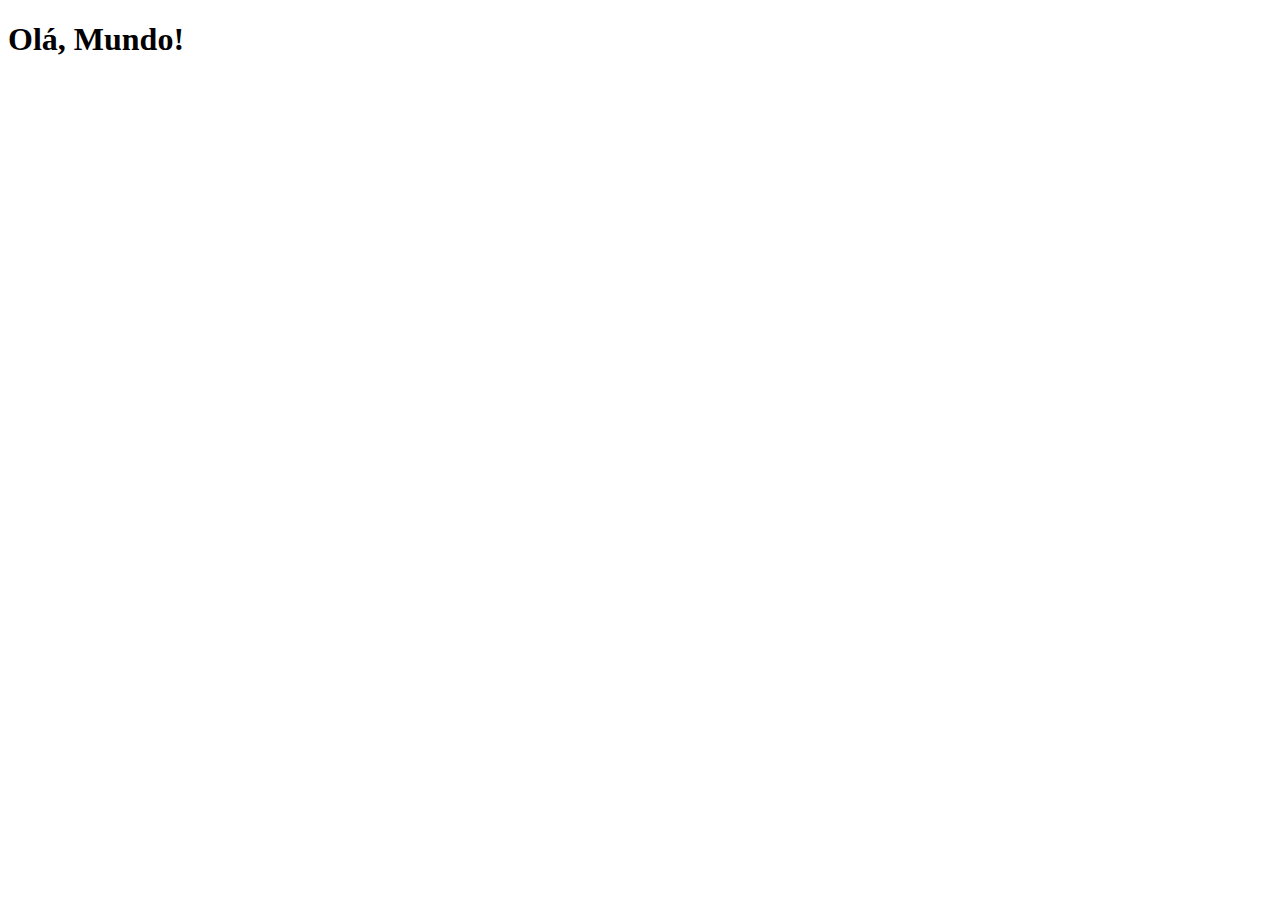
==== index.html @ d5bbe0e5 "projeto social" ====
<!DOCTYPE html>
<html lang="pt-br">
<head>
    <meta charset="UTF-8">
    <meta name="viewport" content="width=device-width, initial-scale=1.0">
    <link rel="shortcut icon" href="favicon.ico" type="image/x-icon">
    <title>projeto redes sociais</title>

</head>
<body>
    <h1>Olá, Mundo!</h1>
</body>
</html>
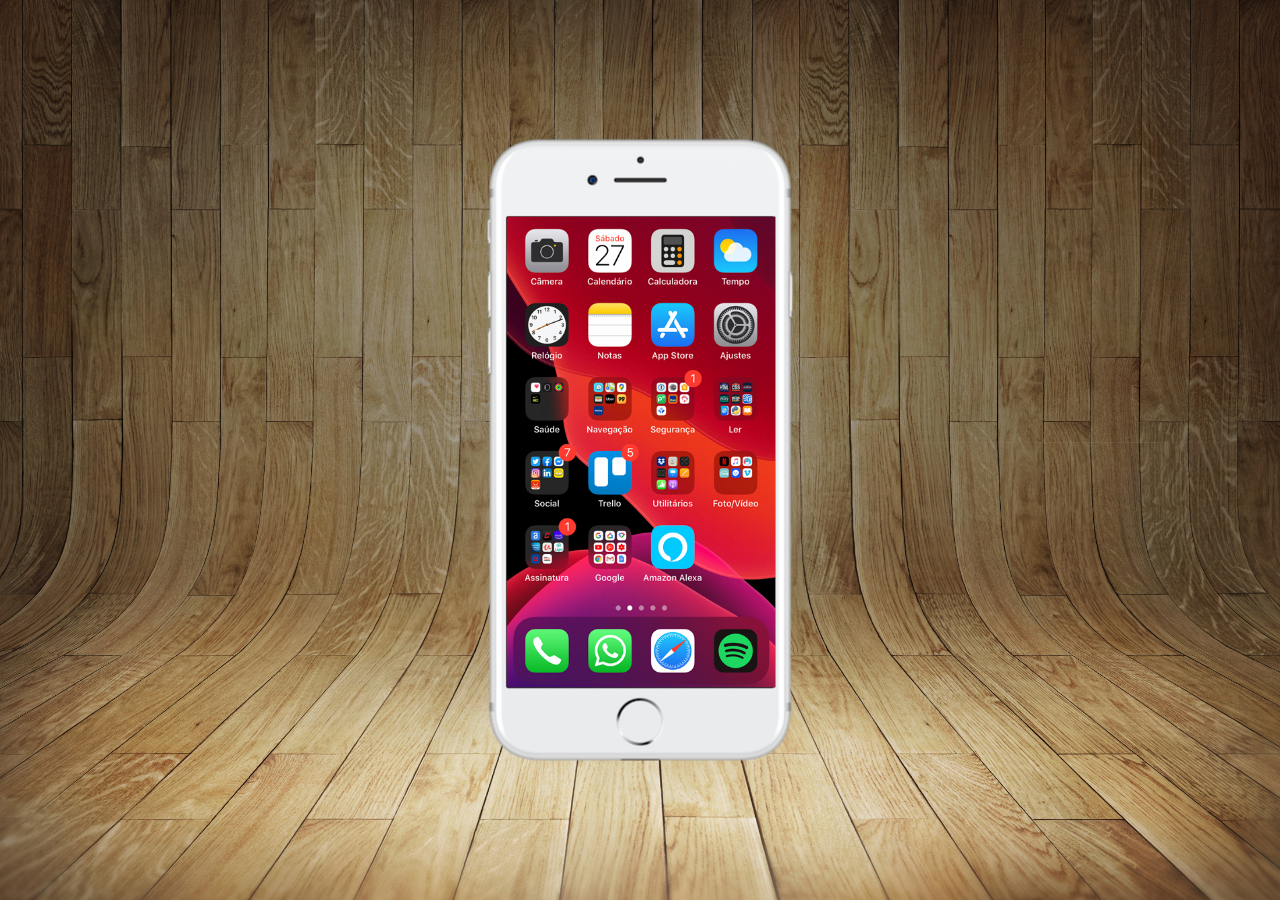
==== commit 073e4645: "aula 4 e 3 cap 23" ====
--- a/index.html
+++ b/index.html
@@ -4,10 +4,20 @@
     <meta charset="UTF-8">
     <meta name="viewport" content="width=device-width, initial-scale=1.0">
     <link rel="shortcut icon" href="favicon.ico" type="image/x-icon">
+    <link rel="stylesheet" href="estilos/style.css">
     <title>projeto redes sociais</title>
+
 
 </head>
 <body>
-    <h1>Olá, Mundo!</h1>
+    <main>
+        <section id="telefone">
+         <iframe src="home.html" name="tela" id="tela"
+         frameborder="0"></iframe>
+        </section>
+        <section id="redes-sociais">
+
+        </section>
+    </main>
 </body>
 </html>--- a/estilos/style.css
+++ b/estilos/style.css
@@ -0,0 +1,45 @@
+@charset "UTF-8";
+
+*{
+    margin:0px ;
+    padding: 0px;
+    font-family: Arial, Helvetica, sans-serif;
+}
+
+
+html, body{
+    height: 100vh;
+    width: 100vw;
+    background-color: black;
+}
+ body{
+    background: url("../imagens/fundo-madeira.jpg") no-repeat top center;
+    background-size: cover;
+    background-attachment: fixed;
+ }
+
+main{
+    height: 100vh;
+    position: relative;
+    
+}
+
+section#telefone{
+position: absolute;
+top: 50%;
+left: 50%;
+transform: translate(-50%, -50%);
+height:627px ;
+width: 311px;
+
+background:  url("../imagens/frame-iphone.png") no-repeat;
+}
+
+iframe#tela{
+    position: relative;
+    top: 80px;
+    left: 22px;
+    width: 269px;
+    height: 471px;
+    
+}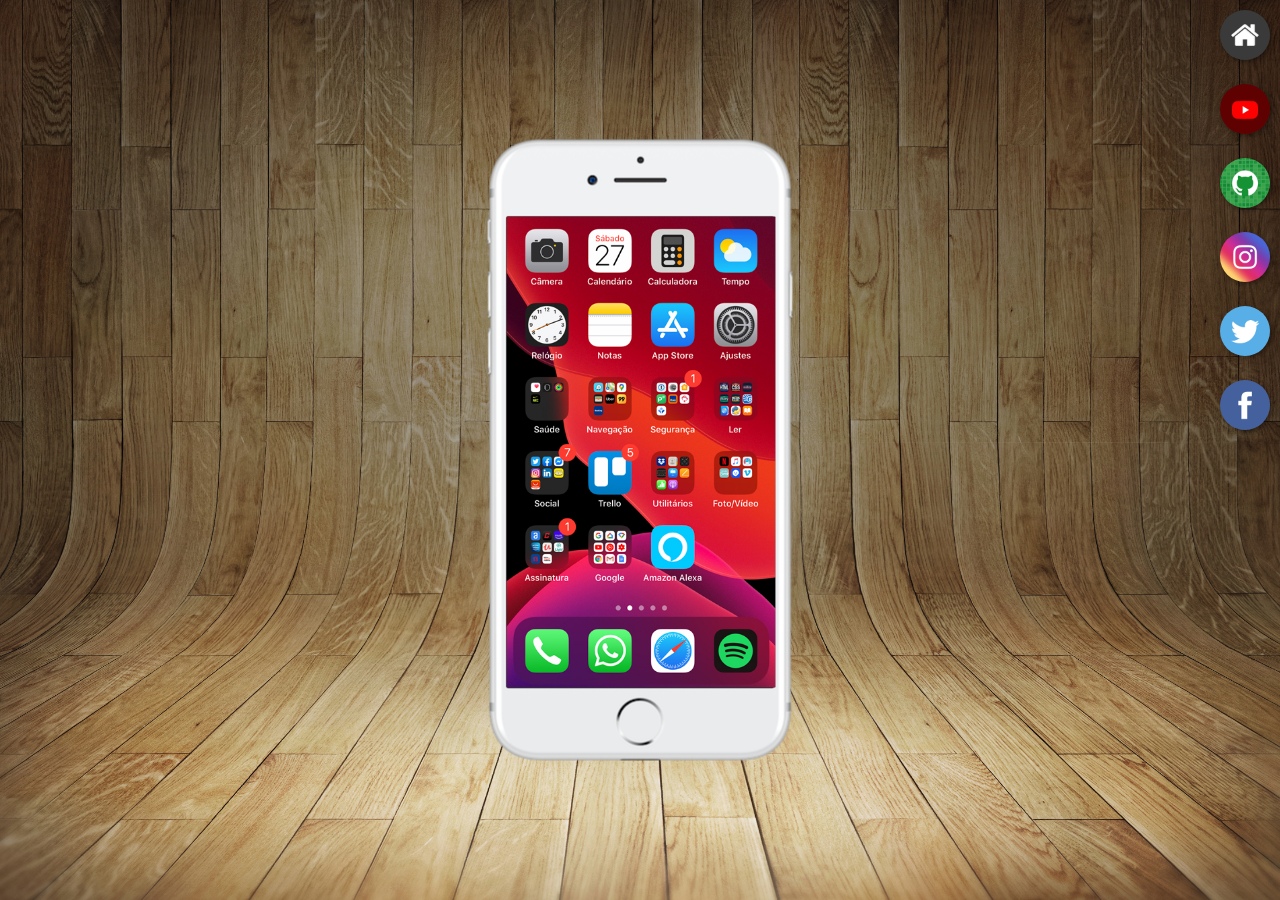
==== commit 54a94040: "botoes lateral" ====
--- a/index.html
+++ b/index.html
@@ -13,10 +13,21 @@
     <main>
         <section id="telefone">
          <iframe src="home.html" name="tela" id="tela"
-         frameborder="0"></iframe>
+         frameborder="0">Seu navegador nao é compativel com isso</iframe>
         </section>
         <section id="redes-sociais">
+        
+            <a href="#" target="tela"><img src="imagens/logo-home.jpg" alt="home"></a><br>
 
+        <a href="#" target="tela"><img src="imagens/logo-youtube.jpg" alt="youtube"></a><br>
+
+        <a href="#" target="tela"><img src="imagens/logo-github.jpg" alt="github"></a><br>
+
+        <a href="#" target="tela"><img src="imagens/logo-instagram.jpg" alt="instagram"></a><br>
+
+        <a href="#" target="tela"><img src="imagens/logo-twitter.jpg" alt="twitter"></a><br>
+
+        <a href="#" target="tela"><img src="imagens/logo-facebook.jpg" alt="facebook"></a><br>
         </section>
     </main>
 </body>
--- a/estilos/style.css
+++ b/estilos/style.css
@@ -42,4 +42,24 @@
     width: 269px;
     height: 471px;
     
+}
+
+section#redes-sociais{
+    text-align: right;
+}
+
+section#redes-sociais img{
+    width: 50px;
+    margin: 10px;
+    border-radius: 50%;
+    box-shadow: 2px 2px 5px rgba(0, 0, 0, 0.404);
+    box-sizing: border-box;
+    
+}
+
+section#redes-sociais img:hover{
+ border: 2px solid rgba(255, 255, 255, 0.603);
+ transform: translate(-3px, -3px); 
+ box-shadow: 5px 5px 10px rgba(0, 0, 0, 0.596);  
+ transition: transform .3s;
 }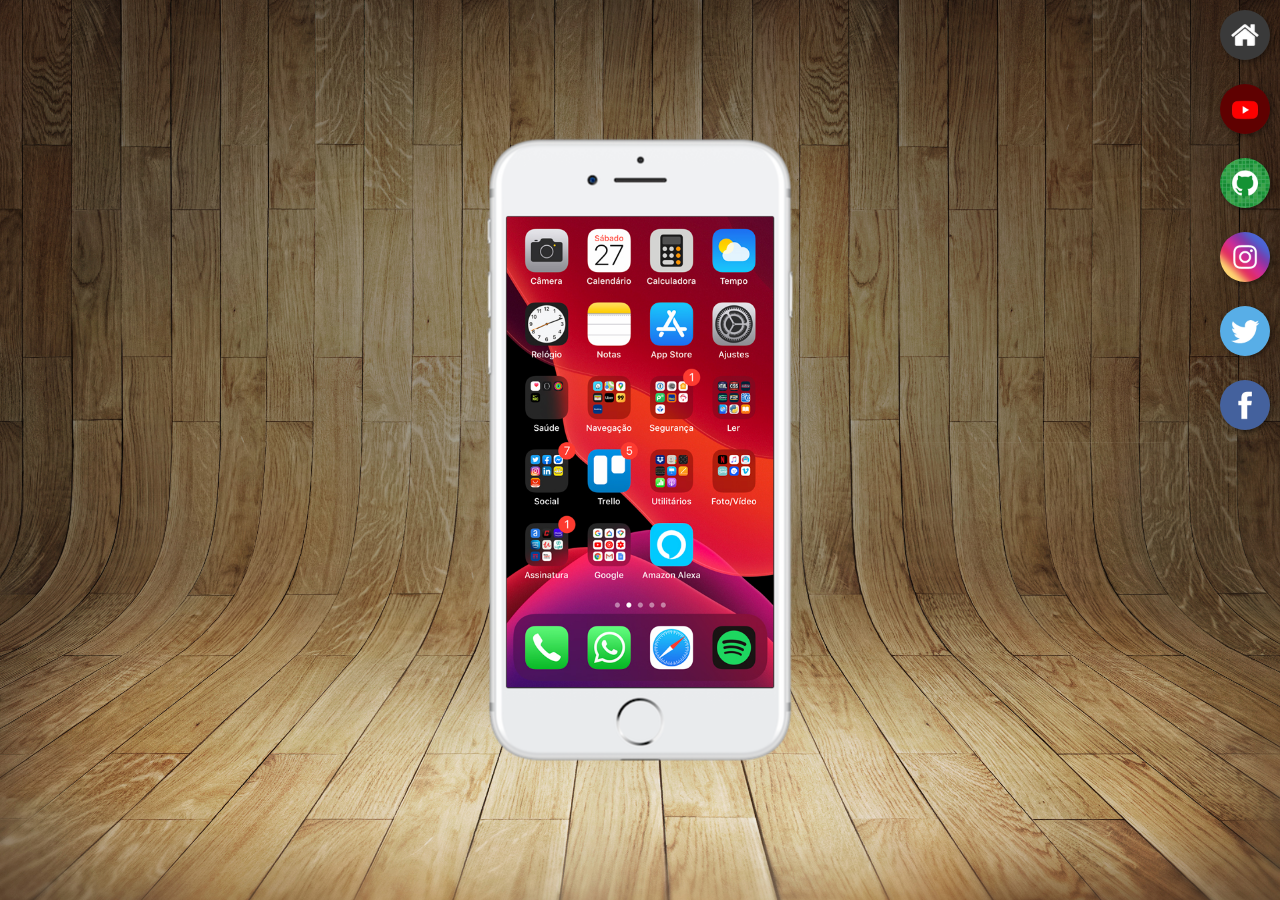
==== commit 1ba459c5: "social" ====
--- a/index.html
+++ b/index.html
@@ -17,13 +17,13 @@
         </section>
         <section id="redes-sociais">
         
-            <a href="#" target="tela"><img src="imagens/logo-home.jpg" alt="home"></a><br>
+            <a href="home.html" target="tela"><img src="imagens/logo-home.jpg" alt="home"></a><br>
 
-        <a href="#" target="tela"><img src="imagens/logo-youtube.jpg" alt="youtube"></a><br>
+        <a href="youtube.html" target="tela"><img src="imagens/logo-youtube.jpg" alt="youtube"></a><br>
 
-        <a href="#" target="tela"><img src="imagens/logo-github.jpg" alt="github"></a><br>
+        <a href="github.html" target="tela"><img src="imagens/logo-github.jpg" alt="github"></a><br>
 
-        <a href="#" target="tela"><img src="imagens/logo-instagram.jpg" alt="instagram"></a><br>
+        <a href="instagram.html" target="tela"><img src="imagens/logo-instagram.jpg" alt="instagram"></a><br>
 
         <a href="#" target="tela"><img src="imagens/logo-twitter.jpg" alt="twitter"></a><br>
 
--- a/estilos/style.css
+++ b/estilos/style.css
@@ -39,7 +39,7 @@
     position: relative;
     top: 80px;
     left: 22px;
-    width: 269px;
+    width: 267px;
     height: 471px;
     
 }
